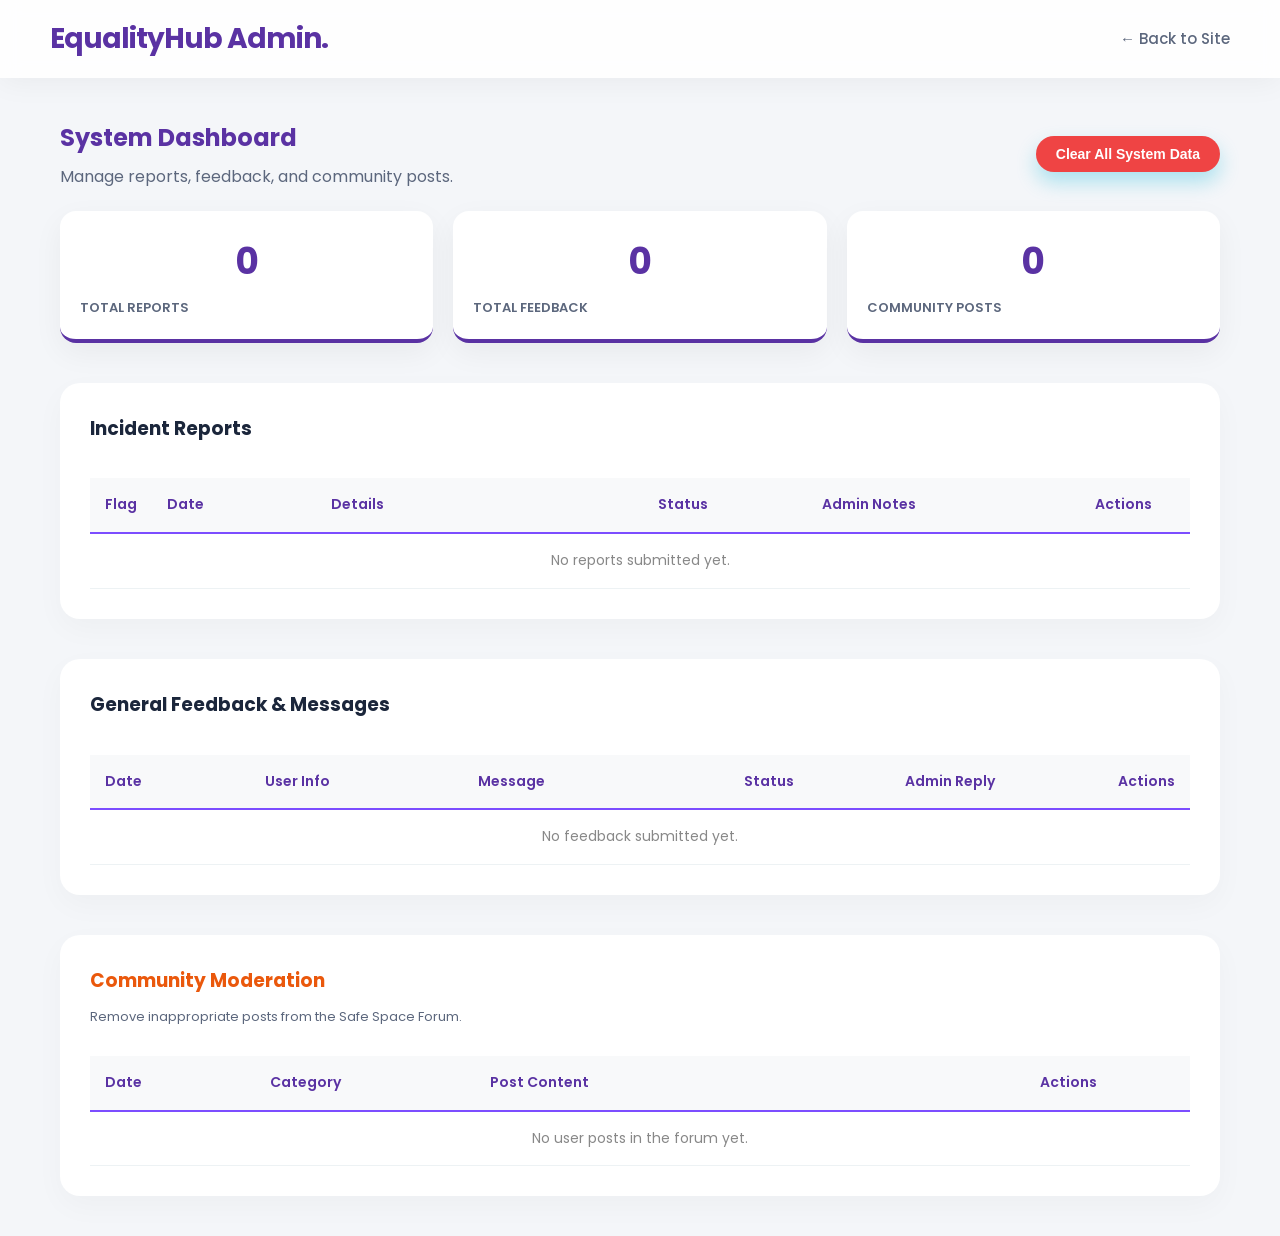
==== admin.html @ b0902dfc "lab act 4" ====
<!DOCTYPE html>
<html lang="en">

<head>
    <meta charset="UTF-8">
    <meta name="viewport" content="width=device-width, initial-scale=1.0">
    <title>Admin Dashboard | EqualityHub</title>
    <link rel="stylesheet" href="style.css">
    <style>
        .admin-header {
            display: flex;
            justify-content: space-between;
            align-items: center;
            margin-bottom: 20px;
        }

        /* Metric Cards */
        .metrics-grid {
            display: grid;
            grid-template-columns: repeat(auto-fit, minmax(200px, 1fr));
            gap: 20px;
            margin-bottom: 40px;
        }

        .metric-card {
            background: var(--card-bg);
            padding: 20px;
            border-radius: 16px;
            box-shadow: 0 10px 30px rgba(0, 0, 0, 0.05);
            text-align: center;
            border-bottom: 4px solid var(--primary);
        }

        .metric-card h3 {
            margin: 0;
            font-size: 36px;
            color: var(--primary);
        }

        .metric-card p {
            margin: 5px 0 0;
            color: var(--text-muted);
            font-weight: 600;
            text-transform: uppercase;
            font-size: 13px;
        }

        /* Tables */
        .admin-table {
            width: 100%;
            border-collapse: collapse;
            margin-top: 15px;
            font-size: 14px;
            background: white;
        }

        .admin-table th,
        .admin-table td {
            padding: 15px;
            border-bottom: 1px solid #edf2f4;
            text-align: left;
            vertical-align: top;
        }

        .admin-table th {
            background-color: #f8f9fa;
            color: var(--primary);
            font-weight: 600;
            border-bottom: 2px solid var(--primary-light);
        }

        /* Interactive Elements */
        .status-select {
            padding: 6px;
            border-radius: 8px;
            border: 1px solid #ccc;
            font-family: inherit;
            font-size: 13px;
            background: #f8f9fa;
            cursor: pointer;
        }

        .important-star {
            cursor: pointer;
            font-size: 20px;
            color: #ccc;
            transition: 0.2s;
        }

        .important-star.active {
            color: #f59e0b;
        }

        /* Gold color */

        .admin-input {
            width: 100%;
            padding: 8px;
            border: 1px solid #e2e8f0;
            border-radius: 6px;
            margin-bottom: 8px;
            font-family: inherit;
            font-size: 13px;
        }

        /* Action Buttons */
        .btn-sm {
            padding: 4px 10px;
            border: none;
            border-radius: 6px;
            font-size: 12px;
            font-weight: 600;
            cursor: pointer;
            transition: 0.2s;
            margin-right: 4px;
        }

        .btn-save {
            background: var(--primary);
            color: white;
        }

        .btn-save:hover {
            background: var(--primary-light);
        }

        .btn-delete {
            background: #fee2e2;
            color: #ef4444;
        }

        .btn-delete:hover {
            background: #f87171;
            color: white;
        }

        .snippet-btn {
            background: #e0f2fe;
            color: #0284c7;
            border: 1px solid #bae6fd;
            font-size: 11px;
            padding: 3px 8px;
            border-radius: 12px;
            cursor: pointer;
            margin: 2px;
            display: inline-block;
        }

        .snippet-btn:hover {
            background: #bae6fd;
        }
    </style>
</head>

<body>
    <header>
        <h1>EqualityHub Admin.</h1>
        <nav><a href="index.html">← Back to Site</a></nav>
    </header>

    <main class="container">
        <div class="admin-header">
            <div>
                <h2 style="margin: 0; color: var(--primary);">System Dashboard</h2>
                <p style="margin: 5px 0 0; color: var(--text-muted);">Manage reports, feedback, and community posts.</p>
            </div>
            <button class="btn" onclick="clearAllData()"
                style="background: #ef4444; padding: 10px 20px; font-size: 14px;">Clear All System Data</button>
        </div>

        <div class="metrics-grid">
            <div class="metric-card">
                <h3 id="countReports">0</h3>
                <p>Total Reports</p>
            </div>
            <div class="metric-card">
                <h3 id="countFeedback">0</h3>
                <p>Total Feedback</p>
            </div>
            <div class="metric-card">
                <h3 id="countPosts">0</h3>
                <p>Community Posts</p>
            </div>
        </div>

        <section class="panel" style="margin-bottom: 40px; padding: 30px;">
            <h3 style="margin-top: 0;">Incident Reports</h3>
            <div style="overflow-x: auto;">
                <table class="admin-table">
                    <thead>
                        <tr>
                            <th width="5%">Flag</th>
                            <th width="15%">Date</th>
                            <th width="30%">Details</th>
                            <th width="15%">Status</th>
                            <th width="25%">Admin Notes</th>
                            <th width="10%">Actions</th>
                        </tr>
                    </thead>
                    <tbody id="reportsTableBody"></tbody>
                </table>
            </div>
        </section>

        <section class="panel" style="margin-bottom: 40px; padding: 30px;">
            <h3 style="margin-top: 0;">General Feedback & Messages</h3>
            <div style="overflow-x: auto;">
                <table class="admin-table">
                    <thead>
                        <tr>
                            <th width="15%">Date</th>
                            <th width="20%">User Info</th>
                            <th width="25%">Message</th>
                            <th width="15%">Status</th>
                            <th width="20%">Admin Reply</th>
                            <th width="5%">Actions</th>
                        </tr>
                    </thead>
                    <tbody id="feedbackTableBody"></tbody>
                </table>
            </div>
        </section>

        <section class="panel" style="padding: 30px;">
            <h3 style="margin-top: 0; color: #ea580c;">Community Moderation</h3>
            <p style="font-size: 13px; color: var(--text-muted); margin-top: -10px;">Remove inappropriate posts from the
                Safe Space Forum.</p>
            <div style="overflow-x: auto;">
                <table class="admin-table">
                    <thead>
                        <tr>
                            <th width="15%">Date</th>
                            <th width="20%">Category</th>
                            <th width="50%">Post Content</th>
                            <th width="15%">Actions</th>
                        </tr>
                    </thead>
                    <tbody id="postsTableBody"></tbody>
                </table>
            </div>
        </section>
    </main>

    <script>
        // --- 1. CORE RENDER FUNCTION ---
        function loadAdminData() {
            let reports = JSON.parse(localStorage.getItem("eh_reports")) || [];
            let feedback = JSON.parse(localStorage.getItem("eh_feedback")) || [];
            let posts = JSON.parse(localStorage.getItem("eh_posts")) || [];

            // Update Metrics
            document.getElementById("countReports").innerText = reports.length;
            document.getElementById("countFeedback").innerText = feedback.length;
            document.getElementById("countPosts").innerText = posts.length;

            // Render Reports
            const reportsTbody = document.getElementById("reportsTableBody");
            if (reports.length === 0) {
                reportsTbody.innerHTML = "<tr><td colspan='6' style='text-align:center; color:#888;'>No reports submitted yet.</td></tr>";
            } else {
                reportsTbody.innerHTML = reports.map(r => `
                    <tr style="background: ${r.status === 'Resolved' ? '#f0fdf4' : 'transparent'}">
                        <td style="text-align:center;">
                            <span class="important-star ${r.important ? 'active' : ''}" onclick="toggleImportant(${r.id})">★</span>
                        </td>
                        <td style="font-size: 12px; color: #666;">${r.date}</td>
                        <td>${r.details}</td>
                        <td>
                            <select class="status-select" onchange="updateItem('reports', ${r.id}, 'status', this.value)">
                                <option value="Pending" ${r.status === 'Pending' ? 'selected' : ''}>Pending</option>
                                <option value="Resolved" ${r.status === 'Resolved' ? 'selected' : ''}>Resolved</option>
                            </select>
                        </td>
                        <td>
                            <input type="text" id="note-${r.id}" class="admin-input" placeholder="Add an internal note..." value="${r.note || ''}">
                            <button class="btn-sm btn-save" onclick="updateItem('reports', ${r.id}, 'note', document.getElementById('note-${r.id}').value)">Save</button>
                            <br>
                            <span class="snippet-btn" onclick="insertSnippet('note-${r.id}', 'Issue is being reviewed.')">Reviewing</span>
                            <span class="snippet-btn" onclick="insertSnippet('note-${r.id}', 'Handled by admin.')">Handled</span>
                            <span class="snippet-btn" onclick="insertSnippet('note-${r.id}', 'Will investigate further.')">Investigate</span>
                        </td>
                        <td><button class="btn-sm btn-delete" onclick="deleteItem('reports', ${r.id})">Delete</button></td>
                    </tr>
                `).join('');
            }

            // Render Feedback
            const feedbackTbody = document.getElementById("feedbackTableBody");
            if (feedback.length === 0) {
                feedbackTbody.innerHTML = "<tr><td colspan='6' style='text-align:center; color:#888;'>No feedback submitted yet.</td></tr>";
            } else {
                feedbackTbody.innerHTML = feedback.map(f => `
                    <tr>
                        <td style="font-size: 12px; color: #666;">${f.date}</td>
                        <td><strong>${f.name}</strong><br><a href="mailto:${f.email}" style="color:var(--primary); font-size:12px;">${f.email}</a></td>
                        <td>${f.message}</td>
                        <td>
                            <select class="status-select" onchange="updateItem('feedback', ${f.id}, 'status', this.value)">
                                <option value="New" ${f.status === 'New' ? 'selected' : ''}>New</option>
                                <option value="Read" ${f.status === 'Read' ? 'selected' : ''}>Read</option>
                                <option value="Reviewed" ${f.status === 'Reviewed' ? 'selected' : ''}>Reviewed</option>
                            </select>
                        </td>
                        <td>
                            <input type="text" id="reply-${f.id}" class="admin-input" placeholder="Draft reply..." value="${f.reply || ''}">
                            <button class="btn-sm btn-save" onclick="updateItem('feedback', ${f.id}, 'reply', document.getElementById('reply-${f.id}').value)">Save Draft</button>
                            <br>
                            <span class="snippet-btn" onclick="insertSnippet('reply-${f.id}', 'Thank you for your feedback!')">Thanks</span>
                            <span class="snippet-btn" onclick="insertSnippet('reply-${f.id}', 'We are working on adding this feature.')">Working on it</span>
                        </td>
                        <td><button class="btn-sm btn-delete" onclick="deleteItem('feedback', ${f.id})">Delete</button></td>
                    </tr>
                `).join('');
            }

            // Render Community Posts
            const postsTbody = document.getElementById("postsTableBody");
            if (posts.length === 0) {
                postsTbody.innerHTML = "<tr><td colspan='4' style='text-align:center; color:#888;'>No user posts in the forum yet.</td></tr>";
            } else {
                postsTbody.innerHTML = posts.map(p => `
                    <tr>
                        <td style="font-size: 12px; color: #666;">${p.date}</td>
                        <td><span style="background:#e0f2fe; color:#0284c7; padding:4px 8px; border-radius:12px; font-size:12px; font-weight:600;">${p.category}</span></td>
                        <td><strong>${p.title}</strong><br><span style="color:#666; font-size: 13px;">${p.text}</span></td>
                        <td><button class="btn-sm btn-delete" onclick="deleteItem('posts', ${p.id})">Remove Post</button></td>
                    </tr>
                `).join('');
            }
        }

        // --- 2. LOGIC FUNCTIONS ---
        function updateItem(type, id, field, value) {
            let storageKey = "eh_" + type;
            let data = JSON.parse(localStorage.getItem(storageKey)) || [];
            let index = data.findIndex(item => item.id === id);

            if (index !== -1) {
                data[index][field] = value;
                localStorage.setItem(storageKey, JSON.stringify(data));

                // Show a quick visual confirmation instead of an annoying alert
                if (field === 'note' || field === 'reply') {
                    let btn = event.target;
                    let originalText = btn.innerText;
                    btn.innerText = "Saved!";
                    btn.style.background = "#22c55e";
                    setTimeout(() => { btn.innerText = originalText; btn.style.background = ""; }, 1500);
                } else {
                    loadAdminData(); // Reload table for status changes
                }
            }
        }

        function toggleImportant(id) {
            let reports = JSON.parse(localStorage.getItem("eh_reports")) || [];
            let index = reports.findIndex(r => r.id === id);
            if (index > -1) {
                reports[index].important = !reports[index].important;
                localStorage.setItem("eh_reports", JSON.stringify(reports));
                loadAdminData();
            }
        }

        function insertSnippet(inputId, text) {
            document.getElementById(inputId).value = text;
        }

        function deleteItem(type, id) {
            let itemName = type === 'posts' ? 'community post' : type.slice(0, -1);
            if (confirm(`Are you sure you want to permanently delete this ${itemName}?`)) {
                let storageKey = "eh_" + type;
                let data = JSON.parse(localStorage.getItem(storageKey)) || [];
                let filteredData = data.filter(item => item.id !== id);
                localStorage.setItem(storageKey, JSON.stringify(filteredData));
                loadAdminData();
            }
        }

        function clearAllData() {
            if (confirm("WARNING: Are you sure you want to delete ALL reports, feedback, and forum posts? This cannot be undone.")) {
                localStorage.removeItem("eh_reports");
                localStorage.removeItem("eh_feedback");
                localStorage.removeItem("eh_posts");
                loadAdminData();
            }
        }

        // Run on initial page load
        loadAdminData();
    </script>
</body>

</html>
---- style.css ----
@import url('https://fonts.googleapis.com/css2?family=Poppins:wght@300;400;500;600;700&display=swap');

* {
    box-sizing: border-box;
}

:root {
    --primary: #5a32a3;
    --primary-light: #7c4dff;
    --accent: #00b4d8;
    --accent-hover: #0096c7;
    --bg-main: #f4f6f9;
    --text-dark: #1b263b;
    --text-muted: #5c677d;
    --card-bg: #ffffff;
}

body {
    font-family: 'Poppins', sans-serif;
    margin: 0;
    padding: 0;
    background-color: var(--bg-main);
    color: var(--text-dark);
    line-height: 1.7;
}

p {
    text-align: justify;
    text-justify: inter-word;
    hyphens: auto;
}

header {
    background: rgba(255, 255, 255, 0.85);
    backdrop-filter: blur(10px);
    padding: 15px 50px;
    display: flex;
    justify-content: space-between;
    align-items: center;
    position: sticky;
    top: 0;
    z-index: 1000;
    box-shadow: 0 4px 30px rgba(0, 0, 0, 0.05);
}

header h1 {
    margin: 0;
    font-size: 28px;
    font-weight: 700;
    color: var(--primary);
    letter-spacing: -1px;
}

header input {
    padding: 12px 20px;
    border: none;
    border-radius: 30px;
    background-color: #edf2f4;
    font-family: 'Poppins', sans-serif;
    outline: none;
    width: 250px;
    transition: all 0.3s;
}

header input:focus {
    background-color: #fff;
    box-shadow: 0 0 0 2px var(--primary-light);
}

nav {
    display: flex;
    gap: 30px;
}

nav a {
    color: var(--text-muted);
    text-decoration: none;
    font-weight: 500;
    font-size: 15px;
    transition: all 0.3s;
    position: relative;
}

nav a::after {
    content: '';
    position: absolute;
    width: 0;
    height: 2px;
    bottom: -5px;
    left: 0;
    background-color: var(--primary);
    transition: width 0.3s;
}

nav a:hover,
nav a.active {
    color: var(--primary);
    font-weight: 600;
}

nav a:hover::after,
nav a.active::after {
    width: 100%;
}

.container {
    max-width: 1200px;
    margin: 40px auto;
    padding: 0 20px;
}

html {
    scroll-behavior: smooth;
}

.hero {
    position: relative;
    padding: 100px 40px;
    text-align: center;
    border-radius: 20px;
    margin-bottom: 60px;
    background: linear-gradient(135deg, rgba(90, 50, 163, 0.9), rgba(0, 180, 216, 0.8)), url('https://images.unsplash.com/photo-1577896851231-70ef18881754?auto=format&fit=crop&w=1200&q=80') center/cover;
    color: white;
    box-shadow: 0 20px 40px rgba(90, 50, 163, 0.2);
    overflow: hidden;
}

.hero h2 {
    font-size: 48px;
    margin-bottom: 20px;
    font-weight: 700;
    line-height: 1.2;
}

.hero p {
    font-size: 18px;
    max-width: 700px;
    margin: 0 auto 40px auto;
    opacity: 0.9;
    text-align: center;
}

.btn {
    display: inline-block;
    padding: 14px 32px;
    background-color: var(--accent);
    color: white;
    text-decoration: none;
    border-radius: 30px;
    font-weight: 600;
    border: none;
    cursor: pointer;
    box-shadow: 0 10px 20px rgba(0, 180, 216, 0.3);
    transition: all 0.3s ease;
}

.btn:hover {
    background-color: var(--accent-hover);
    transform: translateY(-3px);
    box-shadow: 0 15px 25px rgba(0, 180, 216, 0.4);
}

.btn-secondary {
    background-color: transparent;
    border: 2px solid white;
    box-shadow: none;
    margin-left: 15px;
}

.btn-secondary:hover {
    background-color: white;
    color: var(--primary);
}

.grid {
    display: grid;
    grid-template-columns: repeat(auto-fit, minmax(320px, 1fr));
    gap: 40px;
    margin-bottom: 60px;
}

.card {
    background-color: var(--card-bg);
    border-radius: 16px;
    overflow: hidden;
    box-shadow: 0 10px 30px rgba(0, 0, 0, 0.05);
    transition: transform 0.3s ease;
}

.card:hover {
    transform: translateY(-10px);
}

.card img {
    width: 100%;
    height: 200px;
    object-fit: cover;
}

.card-content {
    padding: 30px;
}

.card-content h4 {
    margin: 0 0 10px 0;
    color: var(--primary);
    font-size: 20px;
}

.card-content p {
    margin: 0;
    color: var(--text-muted);
    font-size: 15px;
    text-align: left;
}

.page-header {
    text-align: center;
    padding: 60px 20px;
    background: linear-gradient(135deg, rgba(90, 50, 163, 0.05), rgba(0, 180, 216, 0.05));
    border-radius: 20px;
    margin-bottom: 40px;
}

.page-header h2 {
    color: var(--primary);
    font-size: 36px;
    margin: 0 0 10px 0;
    font-weight: 700;
}

.page-header p {
    text-align: center;
    margin: 0 auto;
    color: var(--text-muted);
}

.split-layout {
    display: grid;
    grid-template-columns: 1.2fr 0.8fr;
    gap: 40px;
    align-items: start;
}

.panel {
    background: var(--card-bg);
    padding: 40px;
    border-radius: 20px;
    box-shadow: 0 10px 30px rgba(0, 0, 0, 0.03);
    transition: box-shadow 0.3s ease;
}

.panel:hover {
    box-shadow: 0 15px 40px rgba(0, 0, 0, 0.06);
}

.panel h3 {
    margin-top: 0;
}

.cta-box {
    background: white;
    border-radius: 20px;
    padding: 50px;
    text-align: center;
    box-shadow: 0 10px 30px rgba(0, 0, 0, 0.03);
    margin-top: 20px;
}

.cta-box h3 {
    font-size: 28px;
    color: var(--text-dark);
    margin-top: 0;
}

.cta-box p {
    color: var(--text-muted);
    font-size: 16px;
    margin-bottom: 30px;
    text-align: center;
    max-width: 800px;
    margin-left: auto;
    margin-right: auto;
}

.btn-cta {
    background-color: var(--primary) !important;
    box-shadow: 0 10px 20px rgba(90, 50, 163, 0.3) !important;
}

.forum-post {
    display: flex;
    gap: 20px;
    padding: 20px 0;
    border-bottom: 1px solid #edf2f4;
}

.forum-post:last-child {
    border-bottom: none;
}

.avatar {
    width: 50px;
    height: 50px;
    border-radius: 50%;
    object-fit: cover;
    background-color: #e2e8f0;
}

.post-content h5 {
    margin: 0 0 5px 0;
    font-size: 18px;
    color: var(--text-dark);
}

.post-meta {
    font-size: 13px;
    color: var(--text-muted);
}

.tag {
    background: rgba(0, 180, 216, 0.1);
    color: var(--accent-hover);
    padding: 3px 10px;
    border-radius: 12px;
    font-size: 12px;
    font-weight: 600;
}

.form-group {
    margin-bottom: 20px;
}

.form-group label {
    display: block;
    margin-bottom: 8px;
    font-weight: 500;
    font-size: 14px;
    color: var(--text-dark);
}

.form-control {
    width: 100%;
    padding: 14px 15px;
    border: 1px solid #e2e8f0;
    border-radius: 10px;
    font-family: inherit;
    font-size: 14px;
    background: #f8f9fa;
    transition: all 0.3s;
    box-sizing: border-box;
}

.form-control:focus {
    outline: none;
    border-color: var(--primary-light);
    background: white;
    box-shadow: 0 0 0 3px rgba(124, 77, 255, 0.1);
}

textarea.form-control {
    resize: vertical;
    min-height: 120px;
}

.learn-page p {
    text-align: left;
    max-width: 850px;
}

.learn-hero {
    padding: 90px 40px;
    background:
        linear-gradient(135deg, rgba(90, 50, 163, 0.92), rgba(0, 180, 216, 0.78)),
        url("https://images.unsplash.com/photo-1529156069898-49953e39b3ac?auto=format&fit=crop&w=1400&q=80") center/cover;
    color: white;
}

.learn-hero h2 {
    color: white;
}

.learn-hero p {
    text-align: center;
    max-width: 780px;
    font-size: 17px;
    color: rgba(255, 255, 255, 0.92);
}

.eyebrow,
.section-label {
    display: inline-block;
    color: var(--accent-hover);
    font-size: 13px;
    font-weight: 700;
    letter-spacing: 1px;
    text-transform: uppercase;
    margin-bottom: 10px;
}

.learn-hero .eyebrow {
    color: white;
    background: rgba(255, 255, 255, 0.18);
    padding: 7px 14px;
    border-radius: 30px;
}

.about-box,
.learn-section,
.quick-links,
.website-features {
    background: var(--card-bg);
    padding: 45px;
    margin: 35px 0;
    border-radius: 24px;
    box-shadow: 0 10px 30px rgba(0, 0, 0, 0.05);
    overflow: hidden;
}

.about-box,
.learn-section {
    display: grid;
    grid-template-columns: 1.1fr 0.9fr;
    gap: 35px;
    align-items: center;
}

.about-box h2,
.quick-links h2,
.learn-section h2,
.website-features h2 {
    color: var(--primary);
    font-size: 30px;
    margin: 0 0 15px;
}

.quick-links {
    text-align: center;
}

.quick-links>p {
    text-align: center;
    max-width: 760px;
    margin: 0 auto;
}

.card-grid,
.feature-grid,
.impact-grid {
    display: grid;
    grid-template-columns: repeat(auto-fit, minmax(240px, 1fr));
    gap: 22px;
    margin-top: 28px;
}

.learn-card {
    background: linear-gradient(135deg, #ffffff, #f2eeff);
    padding: 28px;
    border-radius: 18px;
    text-decoration: none;
    color: var(--text-dark);
    border: 1px solid rgba(90, 50, 163, 0.08);
    transition: all 0.3s ease;
    text-align: left;
}

.learn-card:hover {
    transform: translateY(-7px);
    box-shadow: 0 14px 28px rgba(90, 50, 163, 0.12);
}

.learn-card span {
    display: inline-block;
    color: var(--primary-light);
    font-weight: 700;
    margin-bottom: 12px;
}

.learn-card h3,
.feature-card h3,
.impact-grid h3 {
    color: var(--primary);
    margin: 0 0 10px;
}

.learn-card p,
.feature-card p,
.impact-grid p {
    margin: 0;
    color: var(--text-muted);
    text-align: left;
}

.example-box {
    margin-top: 25px;
    background: #f7fbff;
    border-left: 5px solid var(--accent);
    padding: 22px;
    border-radius: 14px;
}

.example-box h3 {
    margin-top: 0;
    color: var(--primary);
}

.simple-list,
.action-list {
    margin-top: 20px;
    padding-left: 25px;
    line-height: 1.9;
}

.simple-list li,
.action-list li {
    margin-bottom: 8px;
}

.impact-grid div,
.feature-card {
    background: #f8f8ff;
    padding: 25px;
    border-radius: 16px;
    border: 1px solid rgba(90, 50, 163, 0.08);
}

.feature-card {
    border-left: 5px solid var(--primary);
}

.info-section {
    background: var(--card-bg);
    margin: 35px 0;
    padding: 0;
    border-radius: 26px;
    box-shadow: 0 12px 35px rgba(0, 0, 0, 0.05);
    overflow: hidden;
    display: grid;
    grid-template-columns: 1.1fr 0.9fr;
    min-height: 430px;
}

.info-section.reverse {
    grid-template-columns: 0.9fr 1.1fr;
}

.info-section.reverse .info-content {
    order: 2;
}

.info-section.reverse .info-visual {
    order: 1;
}

.info-content {
    padding: 55px 60px;
}

.info-content h2 {
    color: var(--primary);
    font-size: 34px;
    line-height: 1.2;
    margin: 0 0 22px;
}

.info-content p {
    text-align: left;
    color: var(--text-dark);
    font-size: 16px;
    line-height: 1.8;
    max-width: 760px;
}

.info-visual {
    position: relative;
    min-height: 100%;
    background-size: cover;
    background-position: center;
}

.info-visual::before {
    content: "";
    position: absolute;
    inset: 0;
    background: linear-gradient(135deg, rgba(90, 50, 163, 0.65), rgba(0, 180, 216, 0.45));
}

.visual-card {
    position: absolute;
    left: 35px;
    right: 35px;
    bottom: 35px;
    z-index: 2;
    background: rgba(255, 255, 255, 0.9);
    backdrop-filter: blur(12px);
    padding: 24px;
    border-radius: 20px;
}

.visual-card h3 {
    color: var(--primary);
    margin: 0 0 8px;
    font-size: 22px;
}

.visual-card p {
    margin: 0;
    text-align: left;
    color: var(--text-muted);
}

.mini-note {
    margin-top: 25px;
    padding: 22px;
    background: #f7fbff;
    border-left: 5px solid var(--accent);
    border-radius: 14px;
    color: var(--text-dark);
    line-height: 1.7;
}

.impact-mini-grid {
    display: grid;
    grid-template-columns: repeat(3, 1fr);
    gap: 14px;
    margin-top: 25px;
}

.impact-mini-grid div {
    background: #f8f8ff;
    border: 1px solid rgba(90, 50, 163, 0.08);
    padding: 18px;
    border-radius: 16px;
}

.impact-mini-grid strong,
.impact-mini-grid span {
    display: block;
}

.impact-mini-grid strong {
    color: var(--primary);
    margin-bottom: 5px;
}

.impact-mini-grid span {
    color: var(--text-muted);
    font-size: 14px;
}

footer {
    background-color: #1b263b;
    color: #8d99ae;
    text-align: center;
    padding: 40px;
    margin-top: 80px;
}

footer a {
    color: white;
    text-decoration: none;
    margin: 0 15px;
    font-size: 14px;
    transition: color 0.3s;
}

footer a:hover {
    color: var(--accent);
}

@media (max-width: 900px) {

    .info-section,
    .info-section.reverse {
        grid-template-columns: 1fr;
    }

    .info-section.reverse .info-content,
    .info-section.reverse .info-visual {
        order: initial;
    }

    .info-content {
        padding: 35px;
    }

    .info-visual {
        min-height: 280px;
    }

    .impact-mini-grid {
        grid-template-columns: 1fr;
    }
}

@media (max-width: 768px) {

    .about-box,
    .learn-section {
        grid-template-columns: 1fr;
    }

    .about-box,
    .quick-links,
    .learn-section,
    .website-features {
        padding: 28px;
    }

    .learn-hero {
        padding: 60px 25px;
    }

    .learn-hero h2 {
        font-size: 30px;
    }
}

/* --- CUSTOM MODAL UI --- */
.modal-overlay {
    position: fixed;
    top: 0;
    left: 0;
    width: 100%;
    height: 100%;
    background: rgba(27, 38, 59, 0.6);
    backdrop-filter: blur(5px);
    display: flex;
    justify-content: center;
    align-items: center;
    z-index: 2000;
    opacity: 0;
    visibility: hidden;
    transition: all 0.3s ease;
}

.modal-overlay.active {
    opacity: 1;
    visibility: visible;
}

.modal-content {
    background: var(--card-bg);
    padding: 40px;
    border-radius: 20px;
    max-width: 450px;
    width: 90%;
    text-align: center;
    box-shadow: 0 20px 50px rgba(0, 0, 0, 0.2);
    transform: translateY(20px);
    transition: transform 0.3s ease;
}

.modal-overlay.active .modal-content {
    transform: translateY(0);
}

.modal-content h3 {
    color: var(--primary);
    margin-top: 0;
    font-size: 24px;
}

.modal-content p {
    color: var(--text-muted);
    margin-bottom: 30px;
    font-size: 15px;
    text-align: center;
}

/* Badge styling for Admin Panel */
.status-badge {
    padding: 5px 10px;
    border-radius: 12px;
    font-size: 12px;
    font-weight: 600;
}

.status-new {
    background: #fee2e2;
    color: #ef4444;
}

.status-resolved {
    background: #dcfce7;
    color: #22c55e;
}
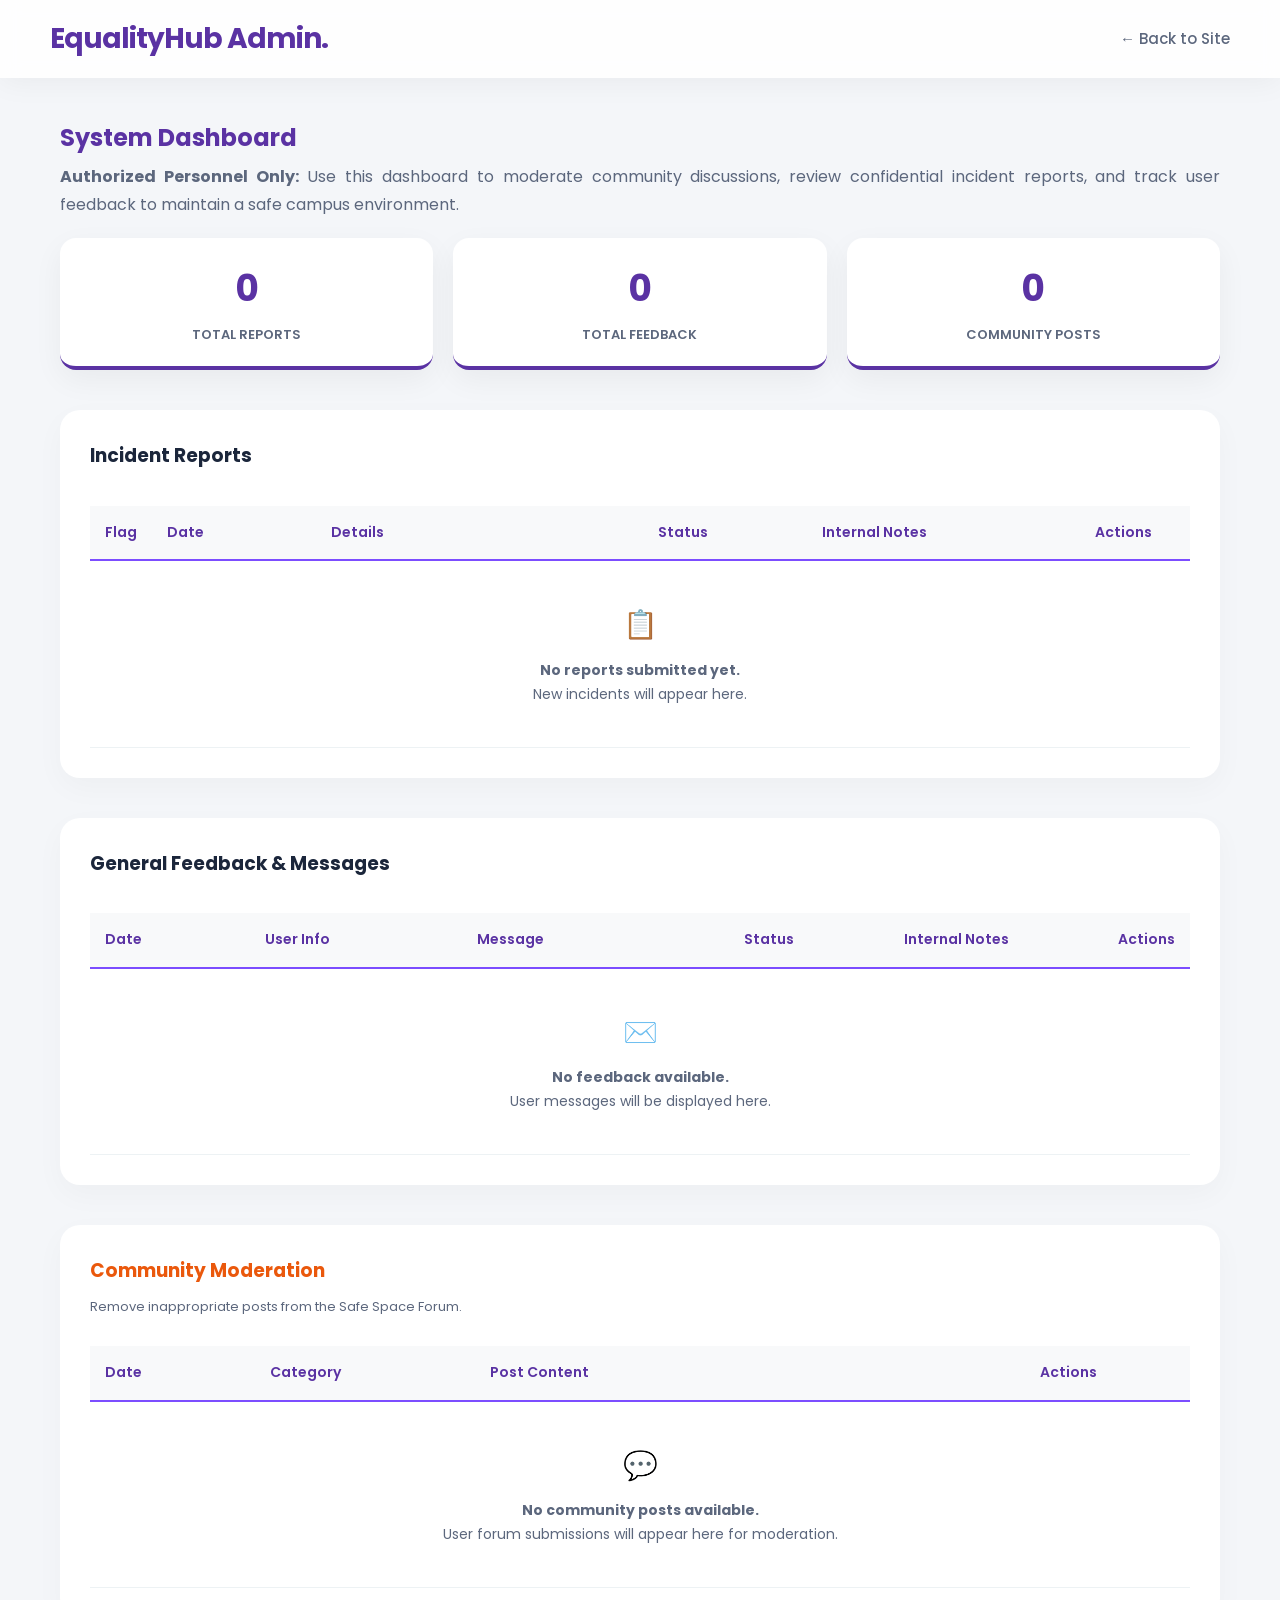
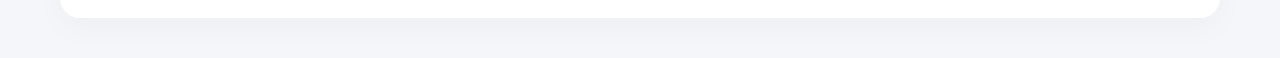
==== commit c8461130: "final" ====
--- a/admin.html
+++ b/admin.html
@@ -5,6 +5,7 @@
     <meta charset="UTF-8">
     <meta name="viewport" content="width=device-width, initial-scale=1.0">
     <title>Admin Dashboard | EqualityHub</title>
+    <link rel="icon" href="data:image/svg+xml,<svg xmlns='http://www.w3.org/2000/svg' viewBox='0 0 100 100'><text y='.9em' font-size='90'>⚖️</text></svg>">
     <link rel="stylesheet" href="style.css">
     <style>
         .admin-header {
@@ -14,7 +15,6 @@
             margin-bottom: 20px;
         }
 
-        /* Metric Cards */
         .metrics-grid {
             display: grid;
             grid-template-columns: repeat(auto-fit, minmax(200px, 1fr));
@@ -45,7 +45,6 @@
             font-size: 13px;
         }
 
-        /* Tables */
         .admin-table {
             width: 100%;
             border-collapse: collapse;
@@ -69,7 +68,6 @@
             border-bottom: 2px solid var(--primary-light);
         }
 
-        /* Interactive Elements */
         .status-select {
             padding: 6px;
             border-radius: 8px;
@@ -91,8 +89,6 @@
             color: #f59e0b;
         }
 
-        /* Gold color */
-
         .admin-input {
             width: 100%;
             padding: 8px;
@@ -103,7 +99,6 @@
             font-size: 13px;
         }
 
-        /* Action Buttons */
         .btn-sm {
             padding: 4px 10px;
             border: none;
@@ -133,22 +128,6 @@
             background: #f87171;
             color: white;
         }
-
-        .snippet-btn {
-            background: #e0f2fe;
-            color: #0284c7;
-            border: 1px solid #bae6fd;
-            font-size: 11px;
-            padding: 3px 8px;
-            border-radius: 12px;
-            cursor: pointer;
-            margin: 2px;
-            display: inline-block;
-        }
-
-        .snippet-btn:hover {
-            background: #bae6fd;
-        }
     </style>
 </head>
 
@@ -157,17 +136,15 @@
         <h1>EqualityHub Admin.</h1>
         <nav><a href="index.html">← Back to Site</a></nav>
     </header>
-
     <main class="container">
         <div class="admin-header">
             <div>
                 <h2 style="margin: 0; color: var(--primary);">System Dashboard</h2>
-                <p style="margin: 5px 0 0; color: var(--text-muted);">Manage reports, feedback, and community posts.</p>
-            </div>
-            <button class="btn" onclick="clearAllData()"
-                style="background: #ef4444; padding: 10px 20px; font-size: 14px;">Clear All System Data</button>
+                <p style="margin: 5px 0 0; color: var(--text-muted);"><strong>Authorized Personnel Only:</strong> Use
+                    this dashboard to moderate community discussions, review confidential incident reports, and track
+                    user feedback to maintain a safe campus environment.</p>
+            </div>
         </div>
-
         <div class="metrics-grid">
             <div class="metric-card">
                 <h3 id="countReports">0</h3>
@@ -182,7 +159,6 @@
                 <p>Community Posts</p>
             </div>
         </div>
-
         <section class="panel" style="margin-bottom: 40px; padding: 30px;">
             <h3 style="margin-top: 0;">Incident Reports</h3>
             <div style="overflow-x: auto;">
@@ -193,7 +169,7 @@
                             <th width="15%">Date</th>
                             <th width="30%">Details</th>
                             <th width="15%">Status</th>
-                            <th width="25%">Admin Notes</th>
+                            <th width="25%">Internal Notes</th>
                             <th width="10%">Actions</th>
                         </tr>
                     </thead>
@@ -201,7 +177,6 @@
                 </table>
             </div>
         </section>
-
         <section class="panel" style="margin-bottom: 40px; padding: 30px;">
             <h3 style="margin-top: 0;">General Feedback & Messages</h3>
             <div style="overflow-x: auto;">
@@ -212,7 +187,7 @@
                             <th width="20%">User Info</th>
                             <th width="25%">Message</th>
                             <th width="15%">Status</th>
-                            <th width="20%">Admin Reply</th>
+                            <th width="20%">Internal Notes</th>
                             <th width="5%">Actions</th>
                         </tr>
                     </thead>
@@ -220,7 +195,6 @@
                 </table>
             </div>
         </section>
-
         <section class="panel" style="padding: 30px;">
             <h3 style="margin-top: 0; color: #ea580c;">Community Moderation</h3>
             <p style="font-size: 13px; color: var(--text-muted); margin-top: -10px;">Remove inappropriate posts from the
@@ -241,22 +215,23 @@
         </section>
     </main>
 
+    <button id="backToTop" class="btn"
+        style="position: fixed; bottom: 30px; right: 30px; display: none; z-index: 1000; padding: 10px 20px; border-radius: 30px; box-shadow: 0 4px 15px rgba(0,0,0,0.15);">↑
+        Top</button>
+
     <script>
-        // --- 1. CORE RENDER FUNCTION ---
         function loadAdminData() {
             let reports = JSON.parse(localStorage.getItem("eh_reports")) || [];
             let feedback = JSON.parse(localStorage.getItem("eh_feedback")) || [];
             let posts = JSON.parse(localStorage.getItem("eh_posts")) || [];
 
-            // Update Metrics
             document.getElementById("countReports").innerText = reports.length;
             document.getElementById("countFeedback").innerText = feedback.length;
             document.getElementById("countPosts").innerText = posts.length;
 
-            // Render Reports
             const reportsTbody = document.getElementById("reportsTableBody");
             if (reports.length === 0) {
-                reportsTbody.innerHTML = "<tr><td colspan='6' style='text-align:center; color:#888;'>No reports submitted yet.</td></tr>";
+                reportsTbody.innerHTML = `<tr><td colspan='6' style='text-align:center; padding: 40px; color:var(--text-muted);'><div style='font-size: 28px; margin-bottom: 10px;'>📋</div><strong>No reports submitted yet.</strong><br>New incidents will appear here.</td></tr>`;
             } else {
                 reportsTbody.innerHTML = reports.map(r => `
                     <tr style="background: ${r.status === 'Resolved' ? '#f0fdf4' : 'transparent'}">
@@ -264,7 +239,7 @@
                             <span class="important-star ${r.important ? 'active' : ''}" onclick="toggleImportant(${r.id})">★</span>
                         </td>
                         <td style="font-size: 12px; color: #666;">${r.date}</td>
-                        <td>${r.details}</td>
+                        <td><strong>${r.type || 'General Report'}</strong><br><span style="color: #555;">${r.details}</span></td>
                         <td>
                             <select class="status-select" onchange="updateItem('reports', ${r.id}, 'status', this.value)">
                                 <option value="Pending" ${r.status === 'Pending' ? 'selected' : ''}>Pending</option>
@@ -272,22 +247,17 @@
                             </select>
                         </td>
                         <td>
-                            <input type="text" id="note-${r.id}" class="admin-input" placeholder="Add an internal note..." value="${r.note || ''}">
+                            <input type="text" id="note-${r.id}" class="admin-input" placeholder="Type internal note..." value="${r.note || ''}">
                             <button class="btn-sm btn-save" onclick="updateItem('reports', ${r.id}, 'note', document.getElementById('note-${r.id}').value)">Save</button>
-                            <br>
-                            <span class="snippet-btn" onclick="insertSnippet('note-${r.id}', 'Issue is being reviewed.')">Reviewing</span>
-                            <span class="snippet-btn" onclick="insertSnippet('note-${r.id}', 'Handled by admin.')">Handled</span>
-                            <span class="snippet-btn" onclick="insertSnippet('note-${r.id}', 'Will investigate further.')">Investigate</span>
                         </td>
                         <td><button class="btn-sm btn-delete" onclick="deleteItem('reports', ${r.id})">Delete</button></td>
                     </tr>
                 `).join('');
             }
 
-            // Render Feedback
             const feedbackTbody = document.getElementById("feedbackTableBody");
             if (feedback.length === 0) {
-                feedbackTbody.innerHTML = "<tr><td colspan='6' style='text-align:center; color:#888;'>No feedback submitted yet.</td></tr>";
+                feedbackTbody.innerHTML = `<tr><td colspan='6' style='text-align:center; padding: 40px; color:var(--text-muted);'><div style='font-size: 28px; margin-bottom: 10px;'>✉️</div><strong>No feedback available.</strong><br>User messages will be displayed here.</td></tr>`;
             } else {
                 feedbackTbody.innerHTML = feedback.map(f => `
                     <tr>
@@ -302,21 +272,17 @@
                             </select>
                         </td>
                         <td>
-                            <input type="text" id="reply-${f.id}" class="admin-input" placeholder="Draft reply..." value="${f.reply || ''}">
-                            <button class="btn-sm btn-save" onclick="updateItem('feedback', ${f.id}, 'reply', document.getElementById('reply-${f.id}').value)">Save Draft</button>
-                            <br>
-                            <span class="snippet-btn" onclick="insertSnippet('reply-${f.id}', 'Thank you for your feedback!')">Thanks</span>
-                            <span class="snippet-btn" onclick="insertSnippet('reply-${f.id}', 'We are working on adding this feature.')">Working on it</span>
+                            <input type="text" id="reply-${f.id}" class="admin-input" placeholder="Type internal note..." value="${f.reply || ''}">
+                            <button class="btn-sm btn-save" onclick="updateItem('feedback', ${f.id}, 'reply', document.getElementById('reply-${f.id}').value)">Save</button>
                         </td>
                         <td><button class="btn-sm btn-delete" onclick="deleteItem('feedback', ${f.id})">Delete</button></td>
                     </tr>
                 `).join('');
             }
 
-            // Render Community Posts
             const postsTbody = document.getElementById("postsTableBody");
             if (posts.length === 0) {
-                postsTbody.innerHTML = "<tr><td colspan='4' style='text-align:center; color:#888;'>No user posts in the forum yet.</td></tr>";
+                postsTbody.innerHTML = `<tr><td colspan='4' style='text-align:center; padding: 40px; color:var(--text-muted);'><div style='font-size: 28px; margin-bottom: 10px;'>💬</div><strong>No community posts available.</strong><br>User forum submissions will appear here for moderation.</td></tr>`;
             } else {
                 postsTbody.innerHTML = posts.map(p => `
                     <tr>
@@ -329,17 +295,14 @@
             }
         }
 
-        // --- 2. LOGIC FUNCTIONS ---
         function updateItem(type, id, field, value) {
             let storageKey = "eh_" + type;
             let data = JSON.parse(localStorage.getItem(storageKey)) || [];
             let index = data.findIndex(item => item.id === id);
-
             if (index !== -1) {
                 data[index][field] = value;
                 localStorage.setItem(storageKey, JSON.stringify(data));
 
-                // Show a quick visual confirmation instead of an annoying alert
                 if (field === 'note' || field === 'reply') {
                     let btn = event.target;
                     let originalText = btn.innerText;
@@ -347,7 +310,7 @@
                     btn.style.background = "#22c55e";
                     setTimeout(() => { btn.innerText = originalText; btn.style.background = ""; }, 1500);
                 } else {
-                    loadAdminData(); // Reload table for status changes
+                    loadAdminData();
                 }
             }
         }
@@ -360,10 +323,6 @@
                 localStorage.setItem("eh_reports", JSON.stringify(reports));
                 loadAdminData();
             }
-        }
-
-        function insertSnippet(inputId, text) {
-            document.getElementById(inputId).value = text;
         }
 
         function deleteItem(type, id) {
@@ -377,16 +336,6 @@
             }
         }
 
-        function clearAllData() {
-            if (confirm("WARNING: Are you sure you want to delete ALL reports, feedback, and forum posts? This cannot be undone.")) {
-                localStorage.removeItem("eh_reports");
-                localStorage.removeItem("eh_feedback");
-                localStorage.removeItem("eh_posts");
-                loadAdminData();
-            }
-        }
-
-        // Run on initial page load
         loadAdminData();
     </script>
 </body>
--- a/style.css
+++ b/style.css
@@ -22,9 +22,6 @@
     background-color: var(--bg-main);
     color: var(--text-dark);
     line-height: 1.7;
-}
-
-p {
     text-align: justify;
     text-justify: inter-word;
     hyphens: auto;
